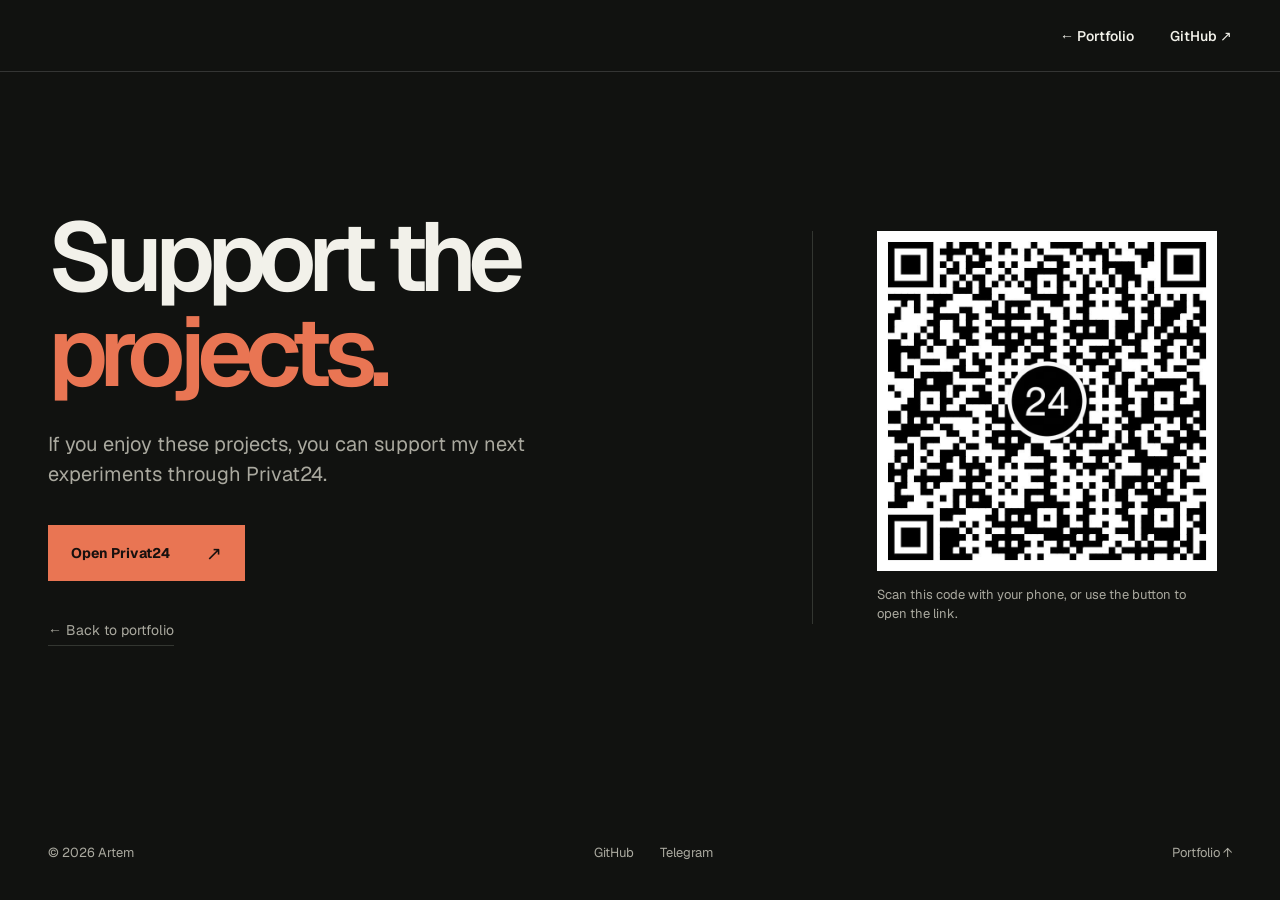
==== support/index.html @ 29fc246b "Move support to dedicated page" ====
<!doctype html>
<html lang="en">
  <head>
    <meta charset="UTF-8" />
    <meta name="viewport" content="width=device-width, initial-scale=1" />
    <meta name="theme-color" content="#111210" />
    <meta name="description" content="Support Artem's software projects through Privat24." />
    <meta property="og:type" content="website" />
    <meta property="og:title" content="Support project | Artem" />
    <meta property="og:description" content="Support Artem's software projects through Privat24." />
    <meta property="og:image" content="https://redartem39.github.io/assets/hero-hardware.webp" />
    <meta property="og:url" content="https://redartem39.github.io/support/" />
    <link rel="canonical" href="https://redartem39.github.io/support/" />
    <link rel="preload" href="/assets/geist-latin.woff2" as="font" type="font/woff2" crossorigin />
    <link rel="stylesheet" href="/styles.css" />
    <title>Support project | Artem</title>
  </head>
  <body>
    <a class="skip-link" href="#main">Skip to content</a>

    <header class="site-header">
      <nav aria-label="Main navigation">
        <a href="/">← Portfolio</a>
        <a href="https://github.com/RedArtem39" target="_blank" rel="noopener noreferrer">GitHub <span aria-hidden="true">↗</span></a>
      </nav>
    </header>

    <main id="main" class="support-page layout-width">
      <div>
        <h1>Support the<br /><em>projects.</em></h1>
        <p class="support-intro">If you enjoy these projects, you can support my next experiments through Privat24.</p>
        <a class="button" href="https://www.privat24.ua/send/45ab4" target="_blank" rel="noopener noreferrer">Open Privat24 <span aria-hidden="true">↗</span></a>
        <div><a class="back-link" href="/">← Back to portfolio</a></div>
      </div>
      <div class="support-visual">
        <a href="https://www.privat24.ua/send/45ab4" target="_blank" rel="noopener noreferrer" aria-label="Open Privat24 support link">
          <img src="/assets/privat24-qr.jpg" alt="QR code for the Privat24 support link" width="810" height="810" fetchpriority="high" />
        </a>
        <p>Scan this code with your phone, or use the button to open the link.</p>
      </div>
    </main>

    <footer class="site-footer layout-width">
      <span>© <span id="year">2026</span> Artem</span>
      <div><a href="https://github.com/RedArtem39" target="_blank" rel="noopener noreferrer">GitHub</a><a href="https://t.me/Red_Artem39" target="_blank" rel="noopener noreferrer">Telegram</a></div>
      <a href="/">Portfolio ↑</a>
    </footer>
    <script src="/script.js" defer></script>
  </body>
</html>
---- styles.css ----
@font-face {
  font-family: Geist;
  src: url('/assets/geist-latin.woff2') format('woff2');
  font-style: normal;
  font-weight: 100 900;
  font-display: swap;
}

:root {
  color-scheme: dark;
  --bg: #111210;
  --surface: #191b18;
  --line: #333631;
  --text: #f2f1ea;
  --muted: #aaa99f;
  --accent: #e97553;
  font-family: Geist, 'Segoe UI', sans-serif;
  font-synthesis: none;
  scroll-behavior: smooth;
}

*, *::before, *::after { box-sizing: border-box; }
body { margin: 0; background: var(--bg); color: var(--text); }
img { display: block; max-width: 100%; }
a { color: inherit; text-decoration: none; }
button, a { -webkit-tap-highlight-color: transparent; }
::selection { color: var(--bg); background: var(--accent); }
:focus-visible { outline: 2px solid var(--accent); outline-offset: 5px; }
.layout-width { width: min(100% - 96px, 1440px); margin-inline: auto; }
.accent { color: var(--accent); }

.skip-link { position: absolute; z-index: 20; left: 16px; top: -60px; padding: 12px 16px; color: var(--bg); background: var(--text); }
.skip-link:focus { top: 12px; }

.site-header { height: 72px; padding: 0 48px; display: flex; align-items: center; justify-content: flex-end; position: absolute; z-index: 5; inset: 0 0 auto; border-bottom: 1px solid rgba(255,255,255,.15); }
.site-header nav { display: flex; align-items: center; gap: 36px; font-size: 14px; font-weight: 550; }
.site-header nav a, .site-footer a { transition: color .2s ease; }
.site-header nav a:hover, .site-footer a:hover { color: var(--accent); }
.site-header .nav-contact { margin-left: 16px; color: var(--accent); }
.nav-contact span { margin-left: 4px; }

.hero { min-height: max(680px, 100dvh); position: relative; display: flex; align-items: center; overflow: hidden; background: #0e100f; }
.hero-image, .hero-shade { position: absolute; inset: 0; width: 100%; height: 100%; }
.hero-image { object-fit: cover; object-position: center; }
.hero-shade { background: linear-gradient(90deg, rgba(11,12,11,.94) 0%, rgba(11,12,11,.77) 30%, rgba(11,12,11,.28) 65%, rgba(11,12,11,.1) 100%), linear-gradient(0deg, rgba(11,12,11,.55), transparent 30%); }
.hero-inner { position: relative; z-index: 1; padding-block: 150px 96px; }
.hero-kicker { margin: 0 0 26px; text-transform: uppercase; letter-spacing: .18em; color: #c7c6bc; font-size: 12px; font-weight: 600; }
.hero h1 { margin: 0; max-width: 950px; font-size: clamp(64px, 8.5vw, 132px); line-height: .96; font-weight: 620; letter-spacing: -.085em; }
.hero h1 em, .about h2 em { font-style: normal; color: var(--accent); }
.hero-intro { max-width: 515px; margin: 34px 0 0; color: #d5d4ca; font-size: clamp(17px, 1.5vw, 21px); line-height: 1.5; }
.hero-actions { display: flex; align-items: center; gap: 34px; margin-top: 37px; }
.button { display: inline-flex; align-items: center; justify-content: center; gap: 36px; white-space: nowrap; min-height: 56px; padding: 0 23px; background: var(--accent); color: #17100e; font-size: 14px; font-weight: 700; transition: background .2s ease, transform .2s ease; }
.button:hover { background: #f38e6f; transform: translateY(-2px); }
.button:active { transform: translateY(1px); }
.button span { font-size: 19px; font-weight: 400; }
.text-link { font-size: 14px; font-weight: 600; padding-block: 11px; border-bottom: 1px solid #a5a49b; transition: color .2s ease, border-color .2s ease; }
.text-link:hover { color: var(--accent); border-color: var(--accent); }
.text-link span { margin-left: 9px; }

.statement { min-height: 365px; display: flex; align-items: center; justify-content: space-between; gap: 40px; border-bottom: 1px solid var(--line); }
.statement p { max-width: 1050px; margin: 0; font-size: clamp(30px, 4.2vw, 62px); letter-spacing: -.055em; line-height: 1.12; font-weight: 450; }
.statement-mark { align-self: flex-end; padding-bottom: 42px; color: var(--accent); font-size: 42px; }

.work { padding-block: 120px 145px; }
.section-heading { margin-bottom: 56px; }
.section-heading h2 { margin: 0; font-size: clamp(48px, 6vw, 84px); line-height: 1; letter-spacing: -.075em; font-weight: 600; }
.section-heading p { max-width: 460px; margin: 20px 0 0; color: var(--muted); font-size: 17px; line-height: 1.5; }
.project { display: grid; grid-template-columns: 1fr 1.04fr; min-height: 500px; overflow: hidden; background: var(--surface); margin-bottom: 22px; }
.project-copy { display: flex; flex-direction: column; align-items: flex-start; padding: clamp(32px, 4.5vw, 72px); }
.project-index { margin: 0 0 auto; color: var(--accent); text-transform: uppercase; letter-spacing: .16em; font-size: 11px; font-weight: 700; }
.project h3 { margin: 38px 0 14px; font-size: clamp(40px, 4.2vw, 65px); line-height: 1; font-weight: 580; letter-spacing: -.07em; }
.project-copy > p:not(.project-index) { max-width: 455px; margin: 0; color: #cacbc4; font-size: 17px; line-height: 1.55; }
.project-tags { display: flex; flex-wrap: wrap; gap: 9px; padding: 0; margin: 23px 0 42px; list-style: none; }
.project-tags li { border: 1px solid #454941; padding: 7px 11px; color: #bbbbb2; font-size: 12px; }
.project-link { margin-top: auto; padding-bottom: 8px; border-bottom: 1px solid var(--accent); color: var(--text); font-size: 14px; font-weight: 650; transition: color .2s ease; }
.project-link:hover { color: var(--accent); }
.project-link span { margin-left: 16px; color: var(--accent); }
.project-media { min-width: 0; overflow: hidden; display: flex; align-items: center; justify-content: center; }
.project-media img { width: 100%; height: 100%; object-fit: cover; transition: transform .5s ease; }
.project:hover .project-media img { transform: scale(1.025); }
.wynland-media { background: radial-gradient(circle at 52% 45%, #172330, #080c11 70%); padding: 40px; }
.wynland-media img { width: min(76%, 400px); height: auto; object-fit: contain; }
.efir-media { background: #0d0d0d; }
.efir-media img { object-position: left center; }
.project-efir { grid-template-columns: 1.04fr 1fr; }

.more-work { margin-top: 46px; }
.small-project { display: grid; grid-template-columns: minmax(220px, .9fr) 1.1fr 50px; align-items: center; gap: 36px; min-height: 148px; padding: 25px 12px 25px 0; border-top: 1px solid var(--line); }
.small-project:last-child { border-bottom: 1px solid var(--line); }
.small-project .project-index { margin-bottom: 12px; }
.small-project h3 { margin: 0; font-size: clamp(25px, 2.6vw, 36px); font-weight: 550; letter-spacing: -.05em; }
.small-project > p { max-width: 490px; margin: 0; color: var(--muted); font-size: 15px; line-height: 1.5; }
.small-project > a { display: grid; place-items: center; width: 46px; height: 46px; border: 1px solid var(--line); font-size: 23px; transition: color .2s ease, border-color .2s ease, transform .2s ease; }
.small-project > a:hover { color: var(--accent); border-color: var(--accent); transform: translate(2px, -2px); }

.about { display: grid; grid-template-columns: 1.1fr .9fr; gap: clamp(80px, 10vw, 180px); padding-block: 110px 145px; border-top: 1px solid var(--line); }
.about h2 { margin: 0; font-size: clamp(48px, 5.8vw, 82px); line-height: 1.03; font-weight: 550; letter-spacing: -.075em; }
.about-lead p { max-width: 580px; margin: 32px 0 0; color: var(--muted); font-size: 19px; line-height: 1.55; }
.focus-list { padding-top: 12px; }
.focus-list > div { display: grid; grid-template-columns: 34px 1fr; gap: 8px 15px; align-items: baseline; padding: 23px 0; border-bottom: 1px solid var(--line); }
.focus-list > div:first-child { border-top: 1px solid var(--line); }
.focus-list span:first-child { color: var(--accent); font-size: 11px; font-weight: 700; }
.focus-list strong { font-size: 21px; font-weight: 550; letter-spacing: -.03em; }
.focus-list span:last-child { grid-column: 2; color: var(--muted); font-size: 13px; }

.contact { padding: clamp(50px, 6vw, 90px); background: #1c1e1a; margin-bottom: 45px; }
.contact h2 { margin: 0; font-size: clamp(45px, 6vw, 86px); line-height: 1; letter-spacing: -.075em; font-weight: 570; }
.contact p { color: var(--muted); font-size: 18px; margin: 23px 0 30px; }
.contact-actions { display: flex; align-items: center; flex-wrap: wrap; gap: 28px; }
.support-page { min-height: calc(100dvh - 95px); display: grid; grid-template-columns: minmax(0, 1fr) minmax(300px, 420px); align-items: center; gap: clamp(70px, 10vw, 170px); padding-block: 140px 90px; }
.support-page h1 { margin: 0; font-size: clamp(64px, 7.6vw, 112px); line-height: .98; font-weight: 600; letter-spacing: -.08em; }
.support-page h1 em { color: var(--accent); font-style: normal; }
.support-page .support-intro { max-width: 540px; margin: 30px 0 36px; color: var(--muted); font-size: 20px; line-height: 1.5; }
.support-page .back-link { display: inline-block; margin-top: 40px; color: var(--muted); font-size: 14px; border-bottom: 1px solid var(--line); padding-bottom: 6px; transition: color .2s ease, border-color .2s ease; }
.support-page .back-link:hover { color: var(--accent); border-color: var(--accent); }
.support-visual { padding-left: clamp(25px, 5vw, 70px); border-left: 1px solid var(--line); }
.support-visual a { display: block; width: min(100%, 340px); }
.support-visual img { display: block; width: 100%; height: auto; }
.support-visual p { max-width: 340px; margin: 15px 0 0; color: var(--muted); font-size: 13px; line-height: 1.45; }
.site-footer { display: flex; align-items: center; justify-content: space-between; gap: 20px; min-height: 95px; color: var(--muted); font-size: 13px; }
.site-footer > div { display: flex; gap: 26px; }

@media (max-width: 900px) {
  .layout-width { width: min(100% - 48px, 1440px); }
  .site-header { padding-inline: 24px; }
  .hero h1 { font-size: clamp(62px, 10vw, 100px); }
  .project, .project-efir { grid-template-columns: 1fr; }
  .project-media { min-height: 360px; order: -1; }
  .project-copy { min-height: 410px; }
  .about { grid-template-columns: 1fr; gap: 50px; }
  .support-page { grid-template-columns: 1fr; gap: 60px; padding-block: 130px 75px; }
  .support-visual { padding-left: 0; border-left: 0; }
}

@media (max-width: 620px) {
  .layout-width { width: min(100% - 36px, 1440px); }
  .site-header { height: 64px; padding-inline: 18px; }
  .site-header nav { gap: 18px; font-size: 13px; }
  .site-header .nav-contact { margin-left: 0; }
  .site-header nav a:nth-child(2) { display: none; }
  .hero { min-height: 700px; min-height: 100dvh; }
  .hero-image { object-position: 62% center; }
  .hero-shade { background: linear-gradient(90deg, rgba(11,12,11,.94), rgba(11,12,11,.72) 75%, rgba(11,12,11,.5)), linear-gradient(0deg, rgba(11,12,11,.8), transparent 70%); }
  .hero-inner { padding-block: 110px 54px; }
  .hero-kicker { font-size: 10px; margin-bottom: 22px; }
  .hero h1 { font-size: clamp(52px, 12vw, 72px); }
  .hero-intro { margin-top: 26px; font-size: 16px; }
  .hero-actions { gap: 20px; margin-top: 29px; flex-wrap: wrap; }
  .button { min-height: 51px; padding-inline: 17px; gap: 21px; }
  .statement { min-height: 270px; }
  .statement-mark { display: none; }
  .work { padding-block: 80px 95px; }
  .section-heading { margin-bottom: 36px; }
  .section-heading p { font-size: 16px; }
  .project-media { min-height: 230px; }
  .wynland-media { padding: 22px; }
  .project-copy { min-height: 390px; padding: 28px; }
  .project h3 { margin-top: 28px; font-size: 43px; }
  .project-copy > p:not(.project-index) { font-size: 16px; }
  .project-tags { margin-bottom: 30px; }
  .small-project { grid-template-columns: 1fr 46px; gap: 12px 15px; min-height: 155px; }
  .small-project > p { grid-column: 1; grid-row: 2; font-size: 14px; }
  .small-project > a { grid-column: 2; grid-row: 1 / span 2; }
  .about { padding-block: 75px 105px; }
  .about-lead p { font-size: 17px; }
  .contact { padding: 40px 27px; margin-bottom: 20px; }
  .contact p { font-size: 16px; }
  .contact-actions { gap: 17px; }
  .support-page { gap: 55px; padding-block: 125px 70px; }
  .support-page h1 { font-size: clamp(55px, 12vw, 78px); }
  .support-page .support-intro { margin: 23px 0 30px; font-size: 17px; }
  .support-page .back-link { margin-top: 28px; }
  .support-visual { padding-top: 35px; border-top: 1px solid var(--line); }
  .support-visual a { width: min(100%, 320px); }
  .site-footer { flex-wrap: wrap; padding-block: 26px; min-height: 0; }
}

@media (prefers-reduced-motion: reduce) {
  :root { scroll-behavior: auto; }
  *, *::before, *::after { animation-duration: .01ms !important; transition-duration: .01ms !important; }
}
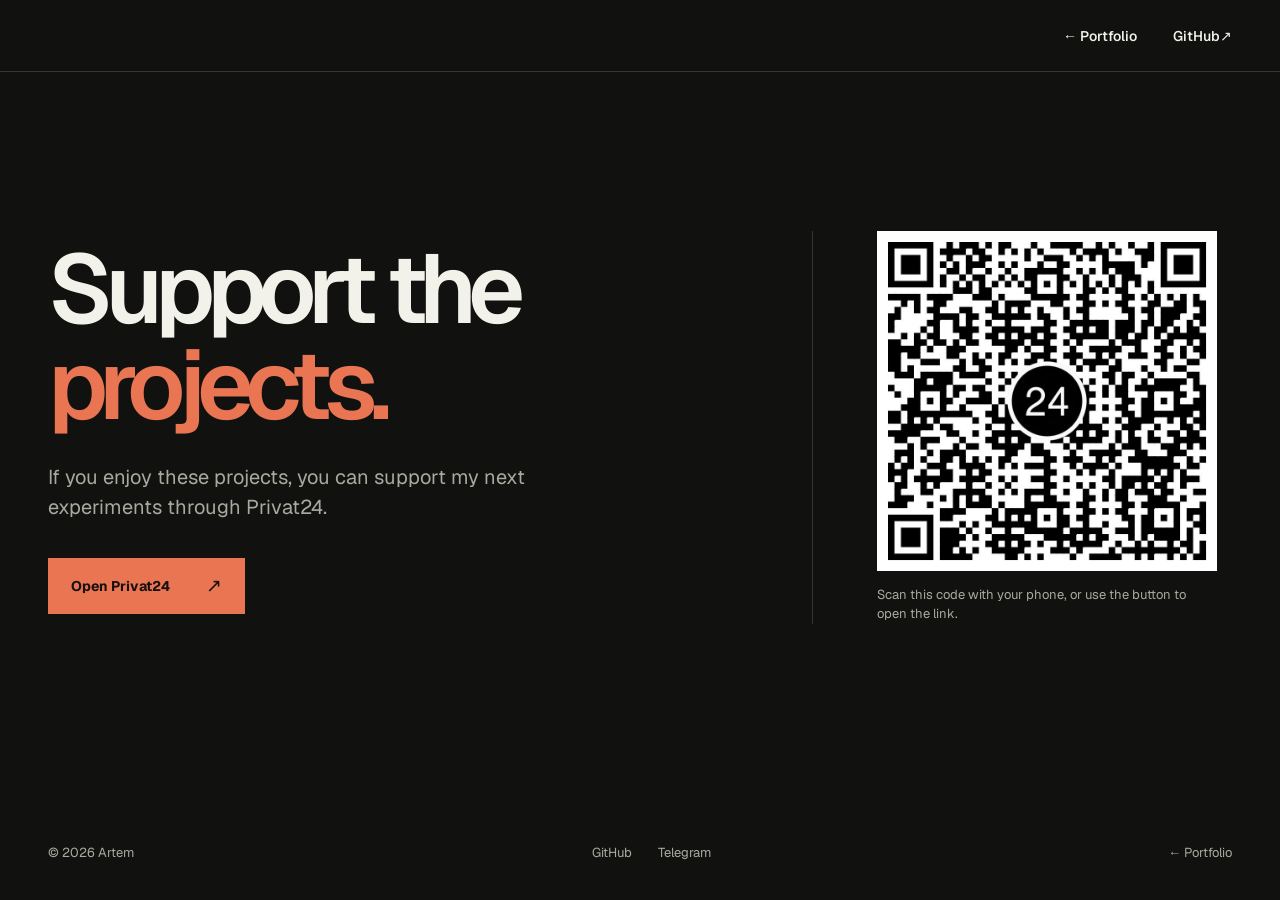
==== commit f650bc8f: "Fix mobile navigation and missing favicon" ====
--- a/support/index.html
+++ b/support/index.html
@@ -11,6 +11,7 @@
     <meta property="og:image" content="https://redartem39.github.io/assets/hero-hardware.webp" />
     <meta property="og:url" content="https://redartem39.github.io/support/" />
     <link rel="canonical" href="https://redartem39.github.io/support/" />
+    <link rel="icon" type="image/svg+xml" href="/assets/favicon.svg" />
     <link rel="preload" href="/assets/geist-latin.woff2" as="font" type="font/woff2" crossorigin />
     <link rel="stylesheet" href="/styles.css" />
     <title>Support project | Artem</title>
@@ -30,7 +31,6 @@
         <h1>Support the<br /><em>projects.</em></h1>
         <p class="support-intro">If you enjoy these projects, you can support my next experiments through Privat24.</p>
         <a class="button" href="https://www.privat24.ua/send/45ab4" target="_blank" rel="noopener noreferrer">Open Privat24 <span aria-hidden="true">↗</span></a>
-        <div><a class="back-link" href="/">← Back to portfolio</a></div>
       </div>
       <div class="support-visual">
         <a href="https://www.privat24.ua/send/45ab4" target="_blank" rel="noopener noreferrer" aria-label="Open Privat24 support link">
@@ -43,7 +43,7 @@
     <footer class="site-footer layout-width">
       <span>© <span id="year">2026</span> Artem</span>
       <div><a href="https://github.com/RedArtem39" target="_blank" rel="noopener noreferrer">GitHub</a><a href="https://t.me/Red_Artem39" target="_blank" rel="noopener noreferrer">Telegram</a></div>
-      <a href="/">Portfolio ↑</a>
+      <a href="/">← Portfolio</a>
     </footer>
     <script src="/script.js" defer></script>
   </body>
--- a/styles.css
+++ b/styles.css
@@ -34,6 +34,7 @@
 
 .site-header { height: 72px; padding: 0 48px; display: flex; align-items: center; justify-content: flex-end; position: absolute; z-index: 5; inset: 0 0 auto; border-bottom: 1px solid rgba(255,255,255,.15); }
 .site-header nav { display: flex; align-items: center; gap: 36px; font-size: 14px; font-weight: 550; }
+.site-header nav a { display: inline-flex; align-items: center; min-height: 44px; }
 .site-header nav a, .site-footer a { transition: color .2s ease; }
 .site-header nav a:hover, .site-footer a:hover { color: var(--accent); }
 .site-header .nav-contact { margin-left: 16px; color: var(--accent); }
@@ -111,14 +112,13 @@
 .support-page h1 { margin: 0; font-size: clamp(64px, 7.6vw, 112px); line-height: .98; font-weight: 600; letter-spacing: -.08em; }
 .support-page h1 em { color: var(--accent); font-style: normal; }
 .support-page .support-intro { max-width: 540px; margin: 30px 0 36px; color: var(--muted); font-size: 20px; line-height: 1.5; }
-.support-page .back-link { display: inline-block; margin-top: 40px; color: var(--muted); font-size: 14px; border-bottom: 1px solid var(--line); padding-bottom: 6px; transition: color .2s ease, border-color .2s ease; }
-.support-page .back-link:hover { color: var(--accent); border-color: var(--accent); }
 .support-visual { padding-left: clamp(25px, 5vw, 70px); border-left: 1px solid var(--line); }
 .support-visual a { display: block; width: min(100%, 340px); }
 .support-visual img { display: block; width: 100%; height: auto; }
 .support-visual p { max-width: 340px; margin: 15px 0 0; color: var(--muted); font-size: 13px; line-height: 1.45; }
 .site-footer { display: flex; align-items: center; justify-content: space-between; gap: 20px; min-height: 95px; color: var(--muted); font-size: 13px; }
 .site-footer > div { display: flex; gap: 26px; }
+.site-footer a { display: inline-flex; align-items: center; min-height: 44px; }
 
 @media (max-width: 900px) {
   .layout-width { width: min(100% - 48px, 1440px); }
@@ -137,7 +137,6 @@
   .site-header { height: 64px; padding-inline: 18px; }
   .site-header nav { gap: 18px; font-size: 13px; }
   .site-header .nav-contact { margin-left: 0; }
-  .site-header nav a:nth-child(2) { display: none; }
   .hero { min-height: 700px; min-height: 100dvh; }
   .hero-image { object-position: 62% center; }
   .hero-shade { background: linear-gradient(90deg, rgba(11,12,11,.94), rgba(11,12,11,.72) 75%, rgba(11,12,11,.5)), linear-gradient(0deg, rgba(11,12,11,.8), transparent 70%); }
@@ -169,10 +168,13 @@
   .support-page { gap: 55px; padding-block: 125px 70px; }
   .support-page h1 { font-size: clamp(55px, 12vw, 78px); }
   .support-page .support-intro { margin: 23px 0 30px; font-size: 17px; }
-  .support-page .back-link { margin-top: 28px; }
   .support-visual { padding-top: 35px; border-top: 1px solid var(--line); }
   .support-visual a { width: min(100%, 320px); }
   .site-footer { flex-wrap: wrap; padding-block: 26px; min-height: 0; }
+}
+
+@media (max-width: 360px) {
+  .hero h1 { font-size: 46px; }
 }
 
 @media (prefers-reduced-motion: reduce) {
